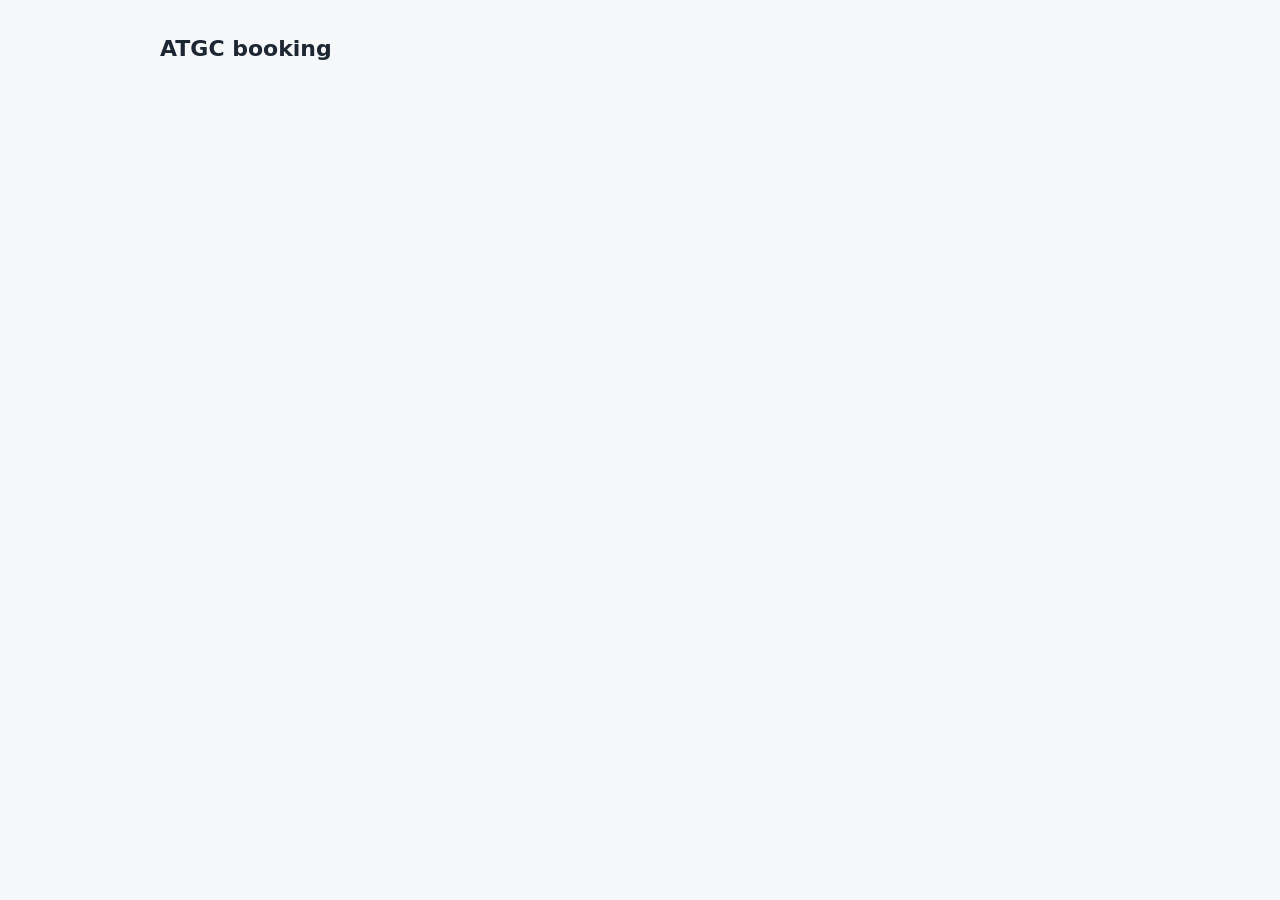
==== src/index.html @ 30f617f4 "The ATGC booking page: its shell, its sealing, and the checks that keep it safe to publish A public " ====
<!doctype html>
<html lang="en">
<head>
<meta charset="utf-8">
<meta name="viewport" content="width=device-width, initial-scale=1">
<title>ATGC booking</title>
<link rel="stylesheet" href="assets/page.css">
</head>
<body>
<main>
  <h1>ATGC booking</h1>
</main>
<script src="config.js"></script>
<script src="assets/seal.js"></script>
</body>
</html>
---- src/assets/page.css ----
:root {
  --ink: #1d2733;
  --muted: #5b6875;
  --line: #d9dee4;
  --ground: #f6f7f9;
  --accent: #0b5cad;
}

* { box-sizing: border-box; }

body {
  margin: 0;
  padding-inline: 16px;
  background: var(--ground);
  color: var(--ink);
  font: 15px/1.5 system-ui, -apple-system, "Segoe UI", Arial, sans-serif;
}

main {
  max-width: 960px;
  margin: 0 auto;
  padding-block: 32px;
}

h1 { font-size: 22px; font-weight: 600; margin: 0 0 24px; }
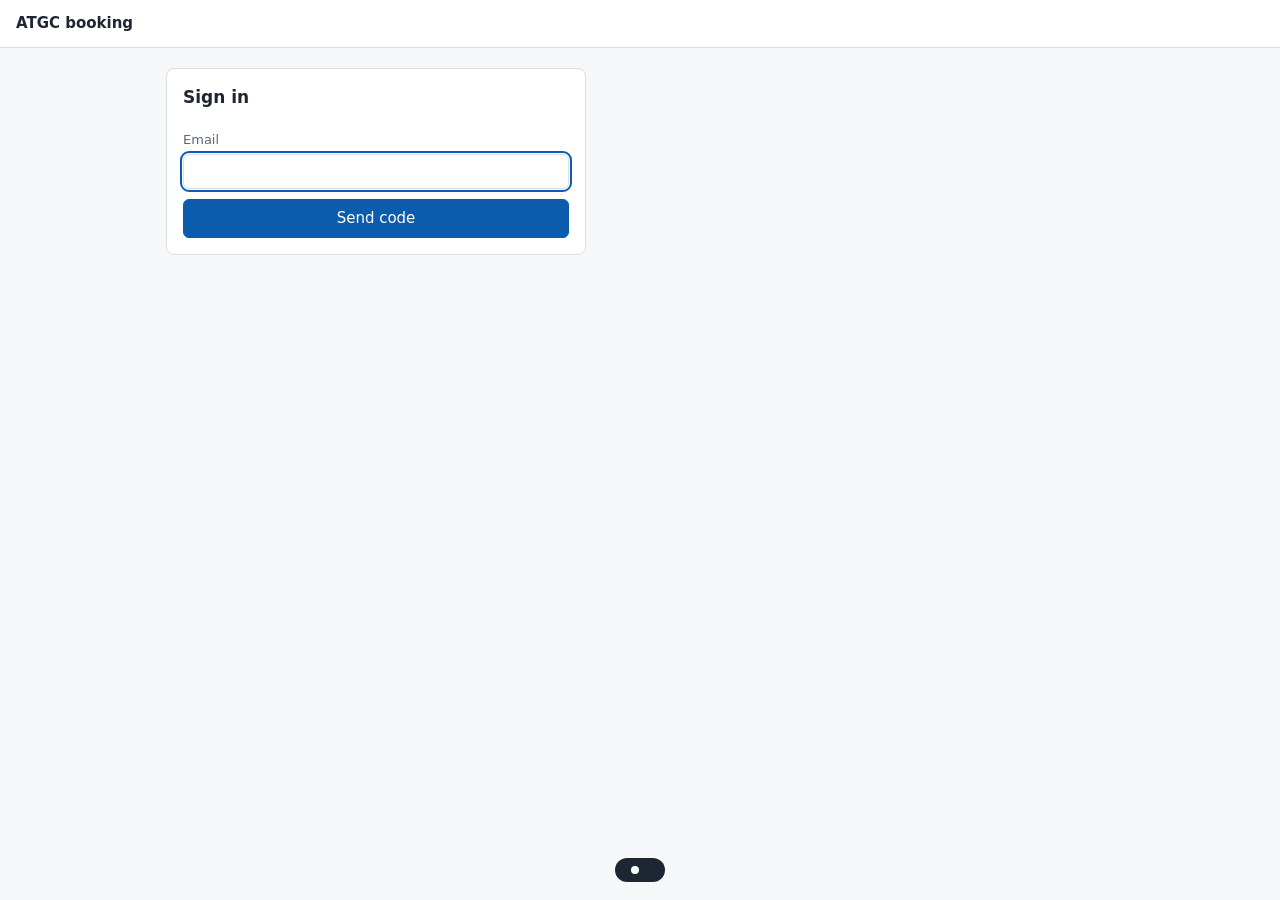
==== commit c1e3faa0: "The page: sign in by emailed code, groups, and Sanger orders Sign in with an emailed code; the brows" ====
--- a/src/index.html
+++ b/src/index.html
@@ -7,10 +7,14 @@
 <link rel="stylesheet" href="assets/page.css">
 </head>
 <body>
-<main>
-  <h1>ATGC booking</h1>
-</main>
+<header class="bar">
+  <span class="brand">ATGC booking</span>
+  <span id="who" class="who"></span>
+</header>
+<main id="app" aria-live="polite"></main>
+<div id="busy" class="busy" hidden><span class="dot"></span><span id="busy-text"></span></div>
 <script src="config.js"></script>
 <script src="assets/seal.js"></script>
+<script src="assets/app.js"></script>
 </body>
 </html>
--- a/src/assets/page.css
+++ b/src/assets/page.css
@@ -3,23 +3,86 @@
   --muted: #5b6875;
   --line: #d9dee4;
   --ground: #f6f7f9;
+  --card: #ffffff;
   --accent: #0b5cad;
+  --accent-ink: #ffffff;
+  --bad: #b3261e;
+  --good: #1e7a3c;
 }
 
 * { box-sizing: border-box; }
 
 body {
   margin: 0;
-  padding-inline: 16px;
   background: var(--ground);
   color: var(--ink);
   font: 15px/1.5 system-ui, -apple-system, "Segoe UI", Arial, sans-serif;
 }
 
-main {
-  max-width: 960px;
-  margin: 0 auto;
-  padding-block: 32px;
+.bar {
+  display: flex; align-items: center; justify-content: space-between; gap: 12px;
+  padding: 12px 16px; background: var(--card); border-bottom: 1px solid var(--line);
+}
+.brand { font-weight: 600; }
+.who { color: var(--muted); font-size: 13px; display: flex; gap: 10px; align-items: center; }
+
+main { max-width: 980px; margin: 0 auto; padding: 20px 16px 60px; }
+
+h2 { font-size: 17px; font-weight: 600; margin: 24px 0 10px; }
+h2:first-child { margin-top: 0; }
+
+.card {
+  background: var(--card); border: 1px solid var(--line); border-radius: 8px;
+  padding: 16px; margin-bottom: 14px;
 }
 
-h1 { font-size: 22px; font-weight: 600; margin: 0 0 24px; }
+.row { display: flex; flex-wrap: wrap; gap: 10px; align-items: center; }
+.stack { display: grid; gap: 10px; max-width: 420px; }
+.muted { color: var(--muted); }
+.small { font-size: 13px; }
+
+label { display: grid; gap: 4px; font-size: 13px; color: var(--muted); }
+input, select {
+  font: inherit; color: var(--ink); background: var(--card);
+  border: 1px solid var(--line); border-radius: 6px; padding: 7px 9px; min-width: 0;
+}
+input:focus, select:focus { outline: 2px solid var(--accent); outline-offset: 1px; }
+
+button {
+  font: inherit; border-radius: 6px; padding: 7px 14px; cursor: pointer;
+  border: 1px solid var(--line); background: var(--card); color: var(--ink);
+}
+button.primary { background: var(--accent); border-color: var(--accent); color: var(--accent-ink); }
+button.link { border: 0; background: none; color: var(--accent); padding: 0; }
+button:disabled { opacity: .5; cursor: default; }
+
+a { color: var(--accent); }
+
+.error { color: var(--bad); margin: 8px 0 0; }
+
+.status {
+  display: inline-block; font-size: 12px; padding: 1px 8px; border-radius: 10px;
+  background: var(--ground); border: 1px solid var(--line); color: var(--muted);
+}
+.status.approved, .status.completed { color: var(--good); border-color: var(--good); }
+.status.pending, .status.new { color: var(--accent); border-color: var(--accent); }
+.status.refused, .status.cancelled { color: var(--bad); border-color: var(--bad); }
+
+.table-wrap { overflow-x: auto; }
+table { border-collapse: collapse; width: 100%; font-size: 14px; }
+th, td { text-align: left; padding: 6px 8px; border-bottom: 1px solid var(--line); vertical-align: top; }
+th { color: var(--muted); font-weight: 500; font-size: 12px; }
+td input, td select { width: 100%; }
+td.narrow { width: 90px; }
+
+.busy {
+  position: fixed; left: 50%; bottom: 18px; transform: translateX(-50%);
+  background: var(--ink); color: #fff; border-radius: 20px; padding: 8px 16px;
+  display: flex; gap: 10px; align-items: center; font-size: 13px;
+}
+.dot { width: 8px; height: 8px; border-radius: 50%; background: #fff; animation: pulse 1s infinite; }
+@keyframes pulse { 50% { opacity: .2; } }
+
+@media (max-width: 600px) {
+  .bar { flex-wrap: wrap; }
+}
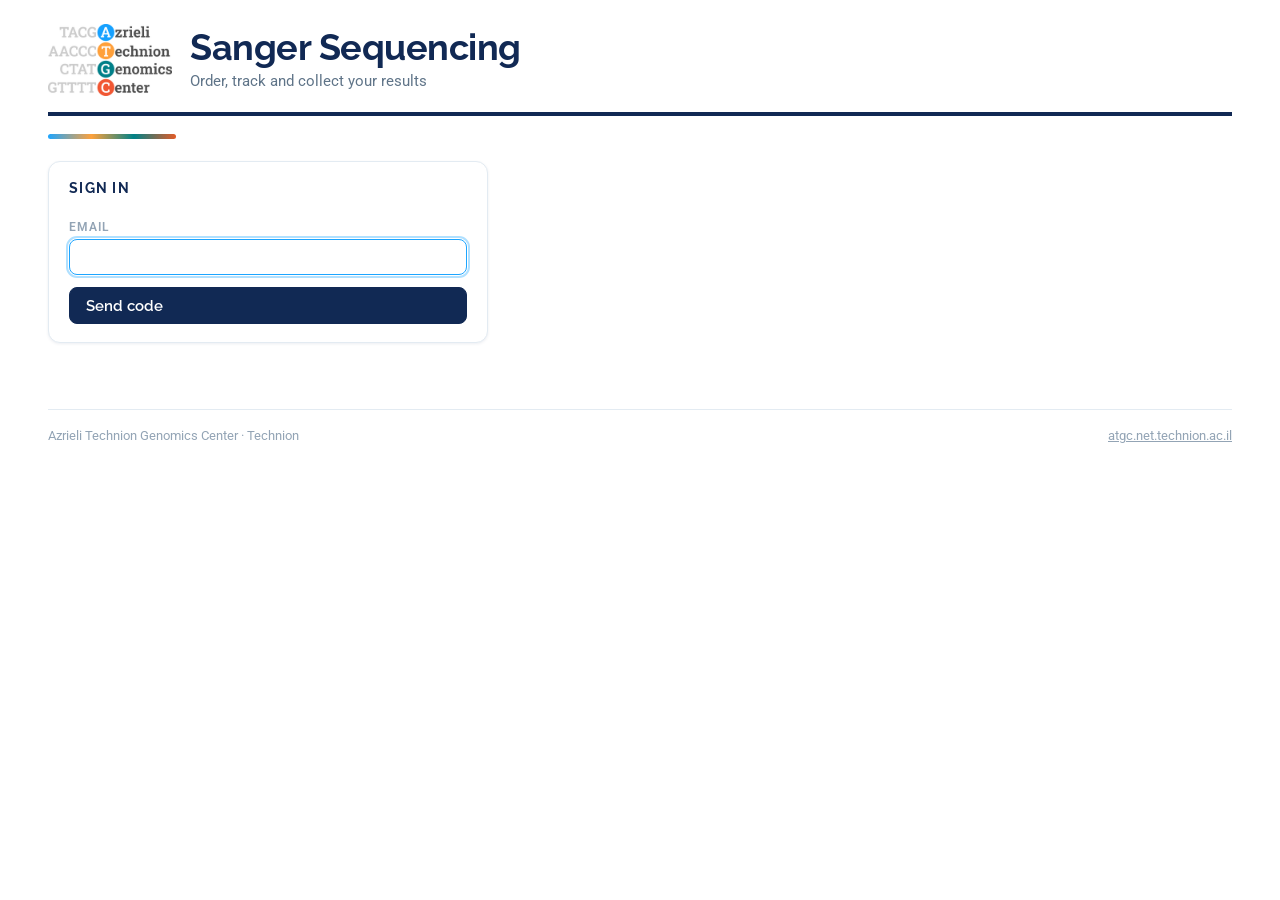
==== commit 5ad92c2d: "The page in Mock A: the forms' masthead and rule, tabs, orders with their steps Co-Authored-By: Clau" ====
--- a/src/index.html
+++ b/src/index.html
@@ -4,14 +4,26 @@
 <meta charset="utf-8">
 <meta name="viewport" content="width=device-width, initial-scale=1">
 <title>ATGC booking</title>
+<link rel="preconnect" href="https://fonts.googleapis.com">
+<link rel="preconnect" href="https://fonts.gstatic.com" crossorigin>
+<link rel="stylesheet" href="https://fonts.googleapis.com/css2?family=Raleway:wght@400;600;700&family=Roboto:wght@300;400;500;700&family=IBM+Plex+Mono:wght@400;500&display=swap">
 <link rel="stylesheet" href="assets/page.css">
 </head>
 <body>
-<header class="bar">
-  <span class="brand">ATGC booking</span>
-  <span id="who" class="who"></span>
-</header>
-<main id="app" aria-live="polite"></main>
+<div class="page">
+  <header class="masthead">
+    <img class="logo" src="assets/atgc_logo.png" alt="Azrieli Technion Genomics Center">
+    <h1>Sanger Sequencing<span>Order, track and collect your results</span></h1>
+    <div id="who" class="who"></div>
+  </header>
+  <nav id="tabs" class="maintabs" hidden></nav>
+  <div class="rule"></div>
+  <main id="app" aria-live="polite"></main>
+  <footer class="foot">
+    <span>Azrieli Technion Genomics Center · Technion</span>
+    <a href="https://atgc.net.technion.ac.il/" target="_blank" rel="noopener">atgc.net.technion.ac.il</a>
+  </footer>
+</div>
 <div id="busy" class="busy" hidden><span class="dot"></span><span id="busy-text"></span></div>
 <script src="config.js"></script>
 <script src="assets/seal.js"></script>
--- a/src/assets/page.css
+++ b/src/assets/page.css
@@ -1,88 +1,241 @@
+/* The ATGC booking page — Mock A (design/booking/mock-a-website.html, chosen
+   2026-09-22): a sibling of the submission forms. The website's own tokens
+   (SubmissionForm/dist/assets/tokens.css): Raleway and Roboto, navy headings,
+   the logo's four colours and its rule. */
 :root {
-  --ink: #1d2733;
-  --muted: #5b6875;
-  --line: #d9dee4;
-  --ground: #f6f7f9;
+  --ink: #262626;
+  --navy: #112954;
+  --muted: #5f7488;
+  --faint: #93a4b5;
+  --line: #e3ebf2;
+  --soft-line: #eef3f7;
+  --ground: #f6f9fc;
   --card: #ffffff;
-  --accent: #0b5cad;
+  --a: #1da5ff;          /* logo A */
+  --t: #fda13c;          /* logo T */
+  --g: #008187;          /* logo G */
+  --c: #e35b27;          /* logo C */
+  --accent: var(--navy);
   --accent-ink: #ffffff;
-  --bad: #b3261e;
-  --good: #1e7a3c;
+  --link: #0b7fd0;
+  --bad: #c4321b;
+  --good: #1c7a4d;
+  --radius: 12px;
+  --shadow: 0 1px 3px rgba(17, 41, 84, .08);
+  --sans: Roboto, -apple-system, BlinkMacSystemFont, "Segoe UI", sans-serif;
+  --display: Raleway, Roboto, "Segoe UI", sans-serif;
+  --mono: "IBM Plex Mono", ui-monospace, Consolas, monospace;
 }
 
 * { box-sizing: border-box; }
+/* Anything hidden stays hidden, whatever display its own rule gives it. */
+[hidden] { display: none !important; }
 
 body {
-  margin: 0;
-  background: var(--ground);
-  color: var(--ink);
-  font: 15px/1.5 system-ui, -apple-system, "Segoe UI", Arial, sans-serif;
-}
-
-.bar {
-  display: flex; align-items: center; justify-content: space-between; gap: 12px;
-  padding: 12px 16px; background: var(--card); border-bottom: 1px solid var(--line);
-}
-.brand { font-weight: 600; }
-.who { color: var(--muted); font-size: 13px; display: flex; gap: 10px; align-items: center; }
-
-main { max-width: 980px; margin: 0 auto; padding: 20px 16px 60px; }
-
-h2 { font-size: 17px; font-weight: 600; margin: 24px 0 10px; }
+  margin: 0; background: var(--card); color: var(--ink);
+  font: 400 15.5px/1.55 var(--sans); -webkit-font-smoothing: antialiased;
+}
+.page { max-width: 1240px; margin: 0 auto; padding: 0 28px; }
+
+/* ── the forms' masthead ─────────────────────────────────────────────────── */
+.masthead {
+  display: flex; align-items: center; gap: 18px;
+  padding: 24px 0 16px; border-bottom: 4px solid var(--navy);
+}
+.masthead .logo { height: 72px; width: auto; }
+.masthead h1 {
+  margin: 0; flex: 1; font: 700 36px/1.1 var(--display); color: var(--navy); letter-spacing: -.5px;
+}
+.masthead h1 span { display: block; margin-top: 4px; font: 400 15px/1.4 var(--sans); color: var(--muted); letter-spacing: 0; }
+.who { display: flex; flex-direction: column; align-items: flex-end; gap: 3px; font-size: 14px; color: var(--muted); }
+.who button.link { font-size: 14px; }
+
+nav.maintabs { display: flex; gap: 26px; margin: 16px 0 0; border-bottom: 1px solid var(--line); }
+nav.maintabs button {
+  border: 0; background: none; border-radius: 0; padding: 10px 0; margin-bottom: -1px;
+  font: 600 15px var(--display); color: var(--muted); border-bottom: 3px solid transparent;
+}
+nav.maintabs button.on { color: var(--navy); border-bottom-color: var(--a); }
+nav.maintabs .badge {
+  display: inline-block; min-width: 20px; padding: 0 6px; margin-left: 6px; border-radius: 10px;
+  background: var(--c); color: #fff; font: 500 12px/20px var(--sans); text-align: center;
+}
+.rule {
+  height: 5px; width: 128px; border-radius: 3px; margin: 18px 0 22px;
+  background: linear-gradient(90deg, var(--a), var(--t) 34%, var(--g) 67%, var(--c));
+}
+
+main { padding: 0 0 50px; }
+footer.foot {
+  display: flex; justify-content: space-between; flex-wrap: wrap; gap: 10px;
+  padding: 16px 0 26px; border-top: 1px solid var(--line); color: var(--faint); font-size: 13px;
+}
+footer.foot a { color: var(--faint); }
+
+h2 {
+  font: 700 14px var(--display); text-transform: uppercase; letter-spacing: .09em;
+  color: var(--navy); margin: 26px 0 12px;
+}
 h2:first-child { margin-top: 0; }
 
+.grid { display: grid; grid-template-columns: minmax(0, 1fr) 320px; gap: 28px; align-items: start; }
 .card {
-  background: var(--card); border: 1px solid var(--line); border-radius: 8px;
-  padding: 16px; margin-bottom: 14px;
-}
+  background: var(--card); border: 1px solid var(--line); border-radius: var(--radius);
+  box-shadow: var(--shadow); padding: 18px 20px; margin-bottom: 16px;
+}
+.card.accent { border-left: 4px solid var(--a); }
+.card.plain { background: var(--ground); border: 0; box-shadow: none; }
+.cta { display: flex; justify-content: space-between; align-items: center; gap: 16px; flex-wrap: wrap; }
+.cta b { display: block; font: 700 14px var(--display); text-transform: uppercase; letter-spacing: .09em; color: var(--navy); }
 
 .row { display: flex; flex-wrap: wrap; gap: 10px; align-items: center; }
-.stack { display: grid; gap: 10px; max-width: 420px; }
+.stack { display: grid; gap: 12px; max-width: 440px; }
 .muted { color: var(--muted); }
-.small { font-size: 13px; }
-
-label { display: grid; gap: 4px; font-size: 13px; color: var(--muted); }
-input, select {
-  font: inherit; color: var(--ink); background: var(--card);
-  border: 1px solid var(--line); border-radius: 6px; padding: 7px 9px; min-width: 0;
-}
-input:focus, select:focus { outline: 2px solid var(--accent); outline-offset: 1px; }
-
-button {
-  font: inherit; border-radius: 6px; padding: 7px 14px; cursor: pointer;
-  border: 1px solid var(--line); background: var(--card); color: var(--ink);
-}
-button.primary { background: var(--accent); border-color: var(--accent); color: var(--accent-ink); }
-button.link { border: 0; background: none; color: var(--accent); padding: 0; }
-button:disabled { opacity: .5; cursor: default; }
-
-a { color: var(--accent); }
+.small { font-size: 13.5px; }
+.grow { flex: 1; }
+.nowrap { flex-wrap: nowrap; gap: 4px; }
+
+label {
+  display: grid; gap: 5px; font: 600 11.5px var(--sans); letter-spacing: .08em;
+  text-transform: uppercase; color: var(--faint);
+}
+input, select, textarea {
+  font: 400 15px var(--sans); letter-spacing: 0; text-transform: none; color: var(--ink);
+  background: #fff; border: 1px solid var(--line); border-radius: 8px; padding: 8px 10px; min-width: 0;
+}
+input:focus, select:focus, textarea:focus { outline: 2px solid rgba(29, 165, 255, .35); outline-offset: 1px; border-color: var(--a); }
+textarea { width: 100%; resize: vertical; }
+label.tick {
+  display: flex; flex-direction: row; align-items: center; gap: 8px;
+  font: 400 14.5px var(--sans); letter-spacing: 0; text-transform: none; color: var(--ink);
+}
+label.tick input { width: auto; }
+
+button, a.button {
+  font: 600 14.5px var(--display); border-radius: 8px; padding: 9px 16px; cursor: pointer;
+  border: 1px solid var(--line); background: #fff; color: var(--navy); text-decoration: none;
+  display: inline-flex; align-items: center; gap: 8px;
+}
+button.primary { background: var(--navy); border-color: var(--navy); color: #fff; }
+button.primary:hover { background: #0b1d3d; }
+button.link {
+  border: 0; background: none; color: var(--link); padding: 0; font: 500 14px var(--sans);
+}
+button.danger { background: #fff; border-color: #f3c9c9; color: var(--c); }
+button:disabled { opacity: .45; cursor: default; }
+a { color: var(--link); }
 
 .error { color: var(--bad); margin: 8px 0 0; }
 
 .status {
-  display: inline-block; font-size: 12px; padding: 1px 8px; border-radius: 10px;
-  background: var(--ground); border: 1px solid var(--line); color: var(--muted);
-}
-.status.approved, .status.completed { color: var(--good); border-color: var(--good); }
-.status.pending, .status.new { color: var(--accent); border-color: var(--accent); }
-.status.refused, .status.cancelled { color: var(--bad); border-color: var(--bad); }
+  display: inline-block; padding: 2px 10px; border-radius: 999px; font: 500 12.5px var(--sans);
+  background: var(--ground); color: var(--muted);
+}
+.status.new, .status.pending { background: rgba(29, 165, 255, .12); color: #0b6fb0; }
+.status.started { background: rgba(253, 161, 60, .18); color: #8a5a08; }
+.status.in-process { background: rgba(0, 129, 135, .12); color: var(--g); }
+.status.completed, .status.approved { background: #e9f6ef; color: var(--good); }
+.status.refused, .status.cancelled { background: #fdf0ed; color: var(--bad); }
 
 .table-wrap { overflow-x: auto; }
-table { border-collapse: collapse; width: 100%; font-size: 14px; }
-th, td { text-align: left; padding: 6px 8px; border-bottom: 1px solid var(--line); vertical-align: top; }
-th { color: var(--muted); font-weight: 500; font-size: 12px; }
+table { border-collapse: collapse; width: 100%; font-size: 14.5px; }
+th, td { text-align: left; padding: 10px; border-bottom: 1px solid var(--soft-line); vertical-align: middle; }
+tr:last-child td { border-bottom: 0; }
+th {
+  font: 600 11.5px var(--sans); letter-spacing: .08em; text-transform: uppercase; color: var(--faint);
+  border-bottom: 1px solid var(--line); white-space: nowrap;
+}
 td input, td select { width: 100%; }
-td.narrow { width: 90px; }
+td.narrow { min-width: 80px; }
+table.lines td, table.lines th { text-align: center; }
+table.lines td.comment { min-width: 150px; text-align: left; }
+table.form td:nth-child(5), table.form td:nth-child(10) { min-width: 170px; }
+table.form td:nth-child(3) { min-width: 130px; }
+table.form td:nth-child(9) { min-width: 90px; }
+
+/* ── order cards: where each order is ───────────────────────────────────── */
+.order-head { display: flex; flex-wrap: wrap; gap: 12px; align-items: center; }
+.order-head strong { font: 500 15px var(--mono); color: var(--navy); }
+.steps { display: flex; margin: 14px 0 6px; }
+.step { flex: 1; position: relative; padding-top: 20px; font: 500 12.5px var(--sans); color: var(--faint); }
+.step::before { content: ""; position: absolute; top: 6px; left: 0; right: 0; height: 3px; background: var(--line); }
+.step::after {
+  content: ""; position: absolute; top: 0; left: 0; width: 15px; height: 15px; border-radius: 50%;
+  background: #fff; border: 3px solid var(--line);
+}
+.step.done { color: var(--navy); }
+.step.done::before { background: var(--g); }
+.step.done::after { border-color: var(--g); background: var(--g); }
+.step.now { color: var(--navy); font-weight: 700; }
+.step.now::after { border-color: var(--t); }
+
+/* ── the side column ────────────────────────────────────────────────────── */
+.folder { display: flex; gap: 14px; align-items: center; text-decoration: none; }
+.folder .ico {
+  width: 44px; height: 44px; border-radius: 10px; background: rgba(29, 165, 255, .12);
+  display: grid; place-items: center; color: var(--a); font-size: 22px;
+}
+.folder b { color: var(--navy); }
+.group-row { display: flex; justify-content: space-between; align-items: center; gap: 10px; padding: 9px 0; border-bottom: 1px solid var(--soft-line); }
+.group-row:last-child { border-bottom: 0; }
+.invite { border-left: 4px solid var(--c); }
+
+/* staff sub-tabs, inside the page */
+.tabs { margin-bottom: 16px; }
+button.tab { border-radius: 999px; padding: 6px 14px; }
+button.tab.on { background: var(--navy); border-color: var(--navy); color: #fff; }
+
+/* The tube picker: one box, a short list of your own tubes under it. */
+.picker { position: relative; }
+input.linked { border-color: var(--good); }
+.suggest {
+  position: fixed; z-index: 5; min-width: 280px; padding: 4px;
+  background: #fff; border: 1px solid var(--line); border-radius: 10px;
+  box-shadow: 0 12px 30px rgba(17, 41, 84, .14); text-align: left; max-height: 280px; overflow-y: auto;
+}
+.suggest .option { padding: 7px 10px; border-radius: 7px; cursor: pointer; white-space: nowrap; font-size: 14px; }
+.suggest .option strong { font: 500 13.5px var(--mono); color: var(--navy); }
+.suggest .option:hover, .suggest .option.active { background: var(--ground); }
+
+/* Labels: one 38 x 12 mm CRYO-TAG per printed page (DYMO LabelWriter 450). */
+#print-sheet { display: none; }
+@media print {
+  @page { size: 38mm 12mm; margin: 0; }
+  body { background: #fff; }
+  body > *:not(#print-sheet) { display: none !important; }
+  #print-sheet { display: block; }
+  .sticker {
+    width: 38mm; height: 12mm; display: flex; overflow: hidden; color: #000;
+    font-family: Arial, Helvetica, sans-serif; break-after: page; page-break-after: always;
+  }
+  .sticker-date {
+    writing-mode: vertical-rl; transform: rotate(180deg); font-size: 4.6pt;
+    width: 2.4mm; text-align: center; white-space: nowrap; overflow: hidden;
+  }
+  .sticker-text {
+    display: flex; flex-direction: column; justify-content: center; min-width: 0;
+    padding: 0 1mm 0 .8mm; line-height: 1.05;
+  }
+  .sticker-text b { font-size: 7.5pt; }
+  .sticker-text span { font-size: 6.5pt; white-space: nowrap; overflow: hidden; text-overflow: ellipsis; }
+}
 
 .busy {
   position: fixed; left: 50%; bottom: 18px; transform: translateX(-50%);
-  background: var(--ink); color: #fff; border-radius: 20px; padding: 8px 16px;
+  background: var(--navy); color: #fff; border-radius: 20px; padding: 8px 16px;
   display: flex; gap: 10px; align-items: center; font-size: 13px;
 }
 .dot { width: 8px; height: 8px; border-radius: 50%; background: #fff; animation: pulse 1s infinite; }
 @keyframes pulse { 50% { opacity: .2; } }
 
+@media (max-width: 860px) {
+  .grid { grid-template-columns: 1fr; }
+}
 @media (max-width: 600px) {
-  .bar { flex-wrap: wrap; }
-}
+  .page { padding: 0 16px; }
+  .masthead { flex-wrap: wrap; }
+  .masthead .logo { height: 54px; }
+  .masthead h1 { font-size: 28px; }
+  .who { align-items: flex-start; flex-direction: row; gap: 12px; width: 100%; }
+  nav.maintabs { gap: 18px; overflow-x: auto; }
+}
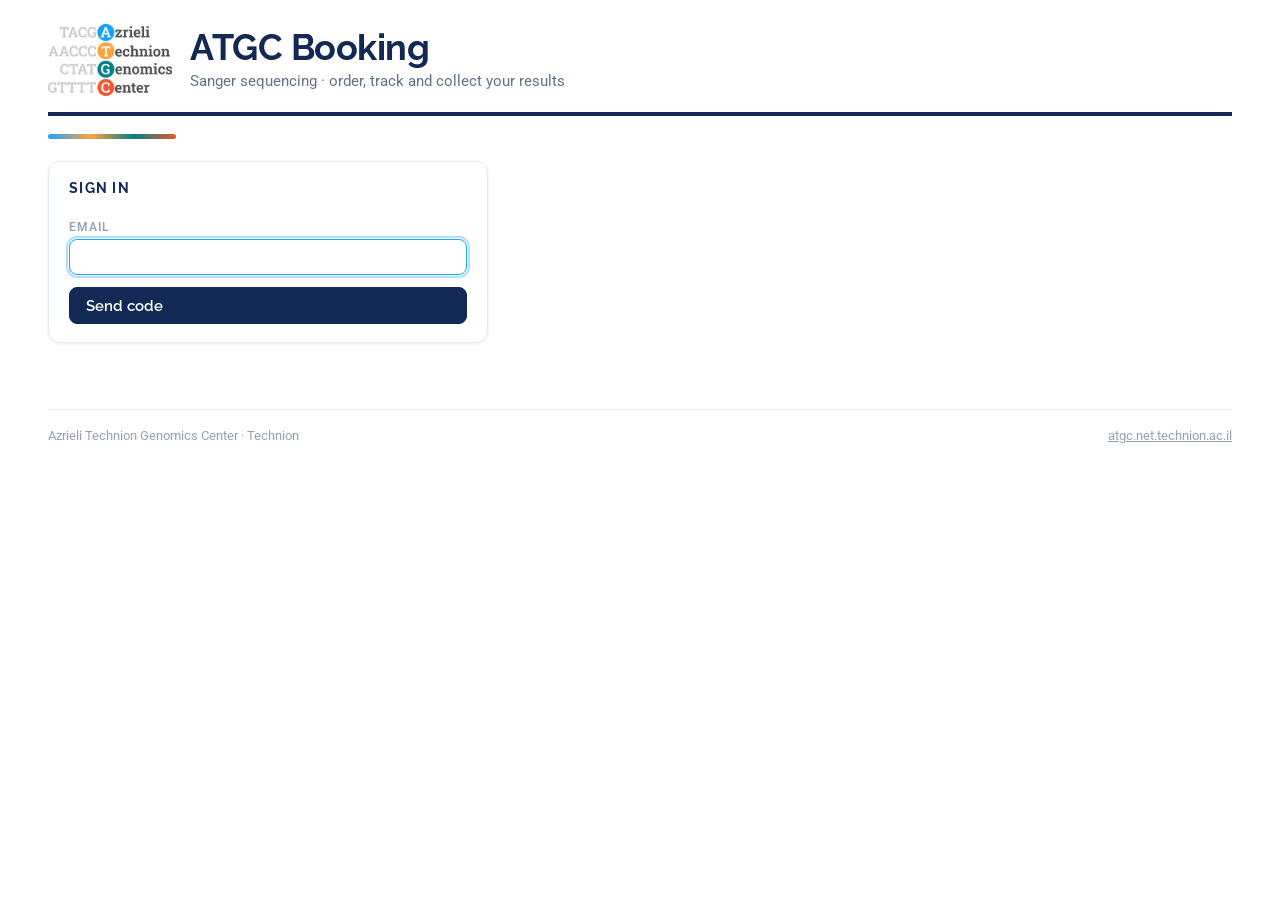
==== commit 08bd4f9b: "The app is called ATGC Booking Co-Authored-By: Claude Opus 5 <noreply@anthropic.com>" ====
--- a/src/index.html
+++ b/src/index.html
@@ -3,7 +3,7 @@
 <head>
 <meta charset="utf-8">
 <meta name="viewport" content="width=device-width, initial-scale=1">
-<title>ATGC booking</title>
+<title>ATGC Booking</title>
 <link rel="preconnect" href="https://fonts.googleapis.com">
 <link rel="preconnect" href="https://fonts.gstatic.com" crossorigin>
 <link rel="stylesheet" href="https://fonts.googleapis.com/css2?family=Raleway:wght@400;600;700&family=Roboto:wght@300;400;500;700&family=IBM+Plex+Mono:wght@400;500&display=swap">
@@ -13,7 +13,7 @@
 <div class="page">
   <header class="masthead">
     <img class="logo" src="assets/atgc_logo.png" alt="Azrieli Technion Genomics Center">
-    <h1>Sanger Sequencing<span>Order, track and collect your results</span></h1>
+    <h1>ATGC Booking<span>Sanger sequencing · order, track and collect your results</span></h1>
     <div id="who" class="who"></div>
   </header>
   <nav id="tabs" class="maintabs" hidden></nav>
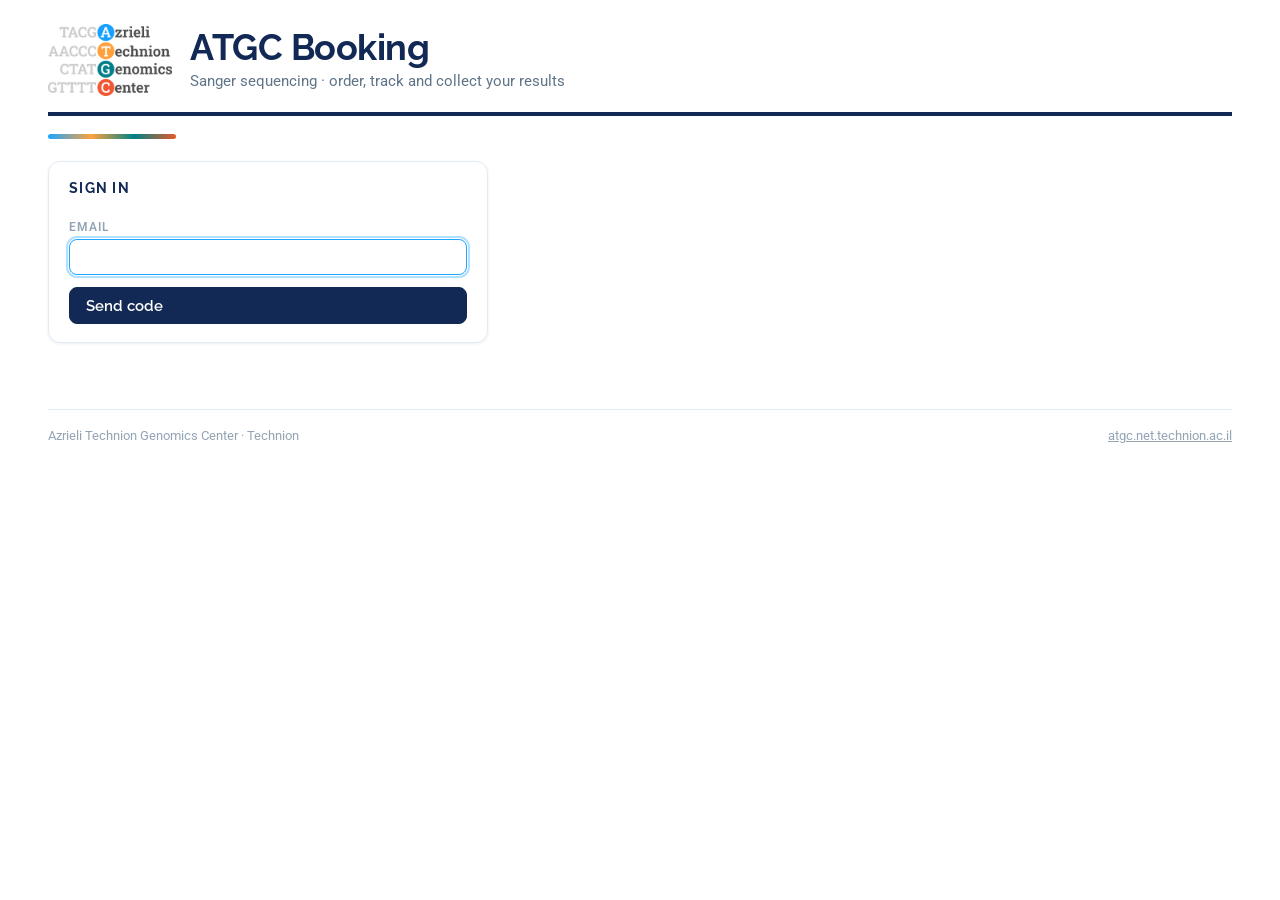
==== commit 78b88d7f: "Labels print straight to the lab's DYMO, where the computer has one Co-Authored-By: Claude Opus 5 <n" ====
--- a/src/index.html
+++ b/src/index.html
@@ -27,6 +27,7 @@
 <div id="busy" class="busy" hidden><span class="dot"></span><span id="busy-text"></span></div>
 <script src="config.js"></script>
 <script src="assets/seal.js"></script>
+<script src="assets/dymo.js"></script>
 <script src="assets/app.js"></script>
 </body>
 </html>
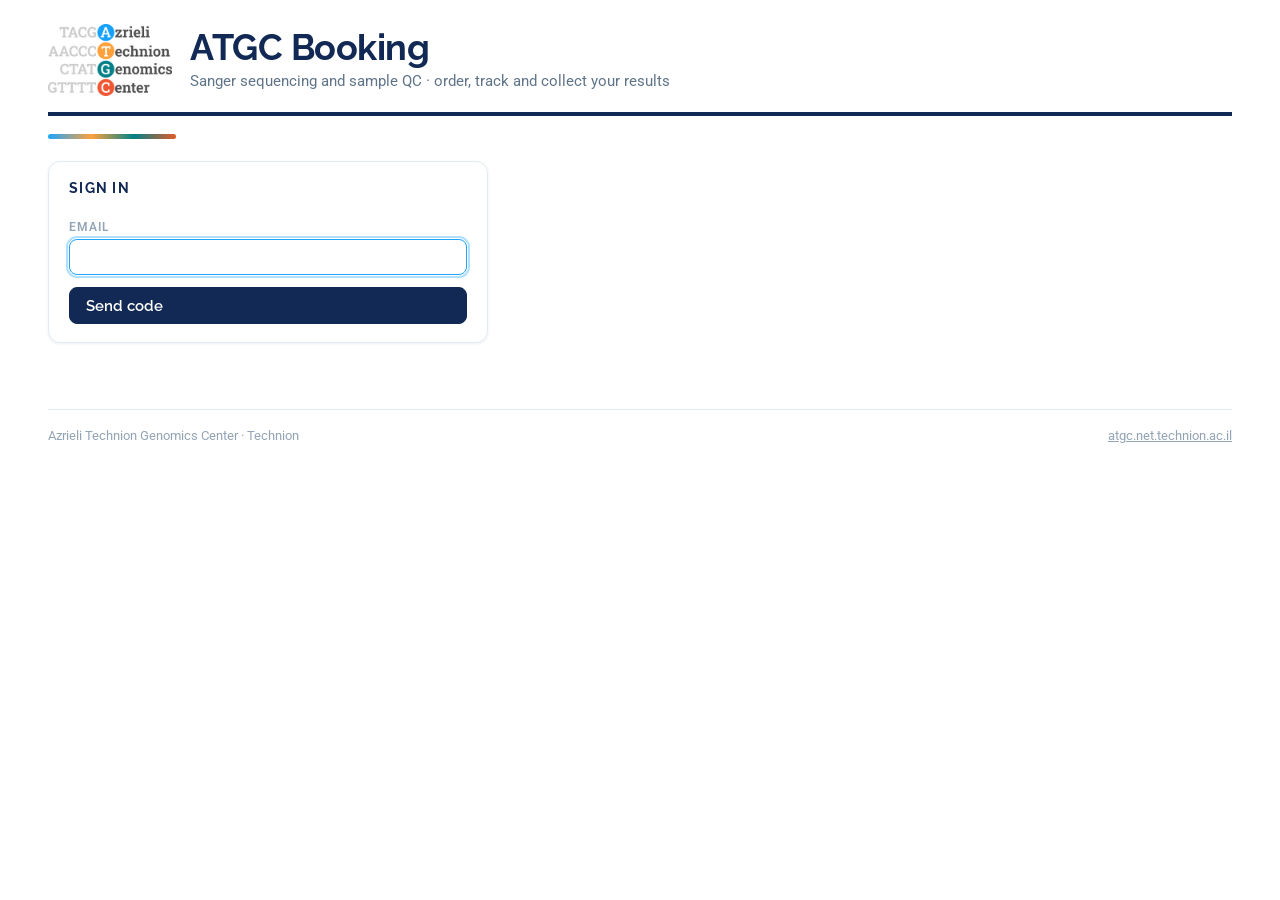
==== commit 02519b07: "Sample QC: the discard notice is ticked before ordering; submitted step; tagline names sample QC Co-" ====
--- a/src/index.html
+++ b/src/index.html
@@ -13,7 +13,7 @@
 <div class="page">
   <header class="masthead">
     <img class="logo" src="assets/atgc_logo.png" alt="Azrieli Technion Genomics Center">
-    <h1>ATGC Booking<span>Sanger sequencing · order, track and collect your results</span></h1>
+    <h1>ATGC Booking<span>Sanger sequencing and sample QC · order, track and collect your results</span></h1>
     <div id="who" class="who"></div>
   </header>
   <nav id="tabs" class="maintabs" hidden></nav>
--- a/src/assets/page.css
+++ b/src/assets/page.css
@@ -85,6 +85,15 @@
 }
 .card.accent { border-left: 4px solid var(--a); }
 .card.plain { background: var(--ground); border: 0; box-shadow: none; }
+/* What must not be missed on a form - QC samples do not come back. */
+.notice {
+  display: flex; gap: 12px; align-items: flex-start; cursor: pointer;
+  border-left: 4px solid var(--c); background: #fff3ec; border-radius: 8px;
+  padding: 12px 14px; margin: 4px 0 14px; color: var(--ink); line-height: 1.5;
+  font: 400 14.5px var(--sans); text-transform: none; letter-spacing: 0;
+}
+.notice input { width: 18px; height: 18px; margin: 3px 0 0; flex: none; }
+.notice b { color: #a5370f; }
 .cta { display: flex; justify-content: space-between; align-items: center; gap: 16px; flex-wrap: wrap; }
 .cta b { display: block; font: 700 14px var(--display); text-transform: uppercase; letter-spacing: .09em; color: var(--navy); }
 
@@ -149,7 +158,14 @@
 td.narrow { min-width: 80px; }
 table.lines td, table.lines th { text-align: center; }
 table.lines td.comment { min-width: 150px; text-align: left; }
-table.form td:nth-child(5), table.form td:nth-child(10) { min-width: 170px; }
+/* Template and primer name, the two boxes that need room to type in. */
+table.form td:nth-child(2), table.form td:nth-child(7) { min-width: 170px; }
+/* Read in from a CSV: red for a name that is not the researcher's, amber for
+   one that matches several of theirs and needs settling by date. */
+input.unknown, select.unknown { border-color: #d64545; background: #fff6f6; }
+input.ambiguous { border-color: #d69a45; background: #fffaf0; }
+.remark { margin-top: 8px; }
+.remark p { margin: 0 0 4px; }
 table.form td:nth-child(3) { min-width: 130px; }
 table.form td:nth-child(9) { min-width: 90px; }
 
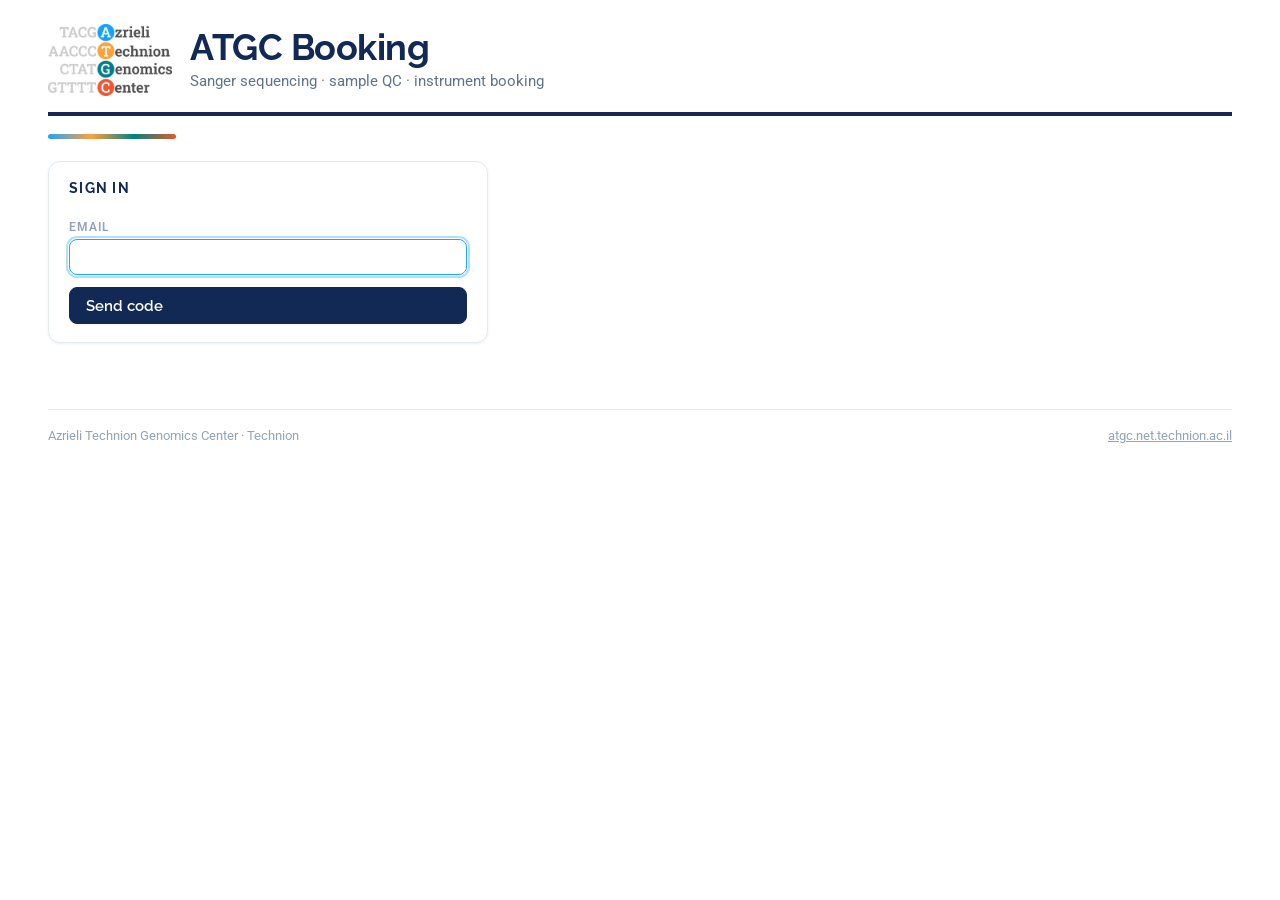
==== commit 43e4c6d4: "New order: Sanger, Sample QC and instruments apart; book an instrument from the page Co-Authored-By:" ====
--- a/src/index.html
+++ b/src/index.html
@@ -13,7 +13,7 @@
 <div class="page">
   <header class="masthead">
     <img class="logo" src="assets/atgc_logo.png" alt="Azrieli Technion Genomics Center">
-    <h1>ATGC Booking<span>Sanger sequencing and sample QC · order, track and collect your results</span></h1>
+    <h1>ATGC Booking<span>Sanger sequencing · sample QC · instrument booking</span></h1>
     <div id="who" class="who"></div>
   </header>
   <nav id="tabs" class="maintabs" hidden></nav>
--- a/src/assets/page.css
+++ b/src/assets/page.css
@@ -255,3 +255,33 @@
   .who { align-items: flex-start; flex-direction: row; gap: 12px; width: 100%; }
   nav.maintabs { gap: 18px; overflow-x: auto; }
 }
+
+/* The bench's results drop on a Sample QC order (2026-10-18). */
+.dropzone {
+  border: 2px dashed var(--line); border-radius: 10px; padding: 18px; text-align: center;
+  color: var(--muted); cursor: pointer; margin-bottom: 8px;
+}
+.dropzone:hover, .dropzone.over { border-color: var(--a); color: var(--navy); background: rgba(29, 165, 255, .06); }
+.status.submitted { background: rgba(253, 161, 60, .18); color: #8a5a08; }
+
+/* New order: three ways in (2026-10-18). */
+.tiles { display: grid; grid-template-columns: repeat(auto-fit, minmax(200px, 1fr)); gap: 12px; margin-bottom: 16px; }
+.tile {
+  display: grid; gap: 4px; text-align: left; padding: 16px 18px; border-radius: var(--radius);
+  background: var(--card); border: 1px solid var(--line); border-left: 4px solid var(--a);
+  box-shadow: var(--shadow); cursor: pointer; color: var(--ink);
+}
+.tile:nth-child(2) { border-left-color: var(--g); }
+.tile:nth-child(3) { border-left-color: var(--t); }
+.tile b { font: 700 14px var(--display); text-transform: uppercase; letter-spacing: .08em; color: var(--navy); }
+.tile:hover { border-color: var(--a); }
+
+/* Book an instrument: a week of it. */
+.week-nav { align-items: center; margin: 12px 0 6px; }
+table.week { table-layout: fixed; width: 100%; min-width: 560px; }
+table.week th { text-align: center; }
+table.week td { vertical-align: top; height: 72px; cursor: pointer; border: 1px solid var(--soft-line); padding: 4px; }
+table.week .on { background: rgba(29, 165, 255, .07); }
+.slot { font: 12px var(--mono); border-radius: 4px; padding: 2px 4px; margin-bottom: 3px; }
+.slot.taken { background: #eef1f5; color: var(--muted); }
+.slot.mine { background: rgba(0, 129, 135, .14); color: var(--g); font-weight: 600; }
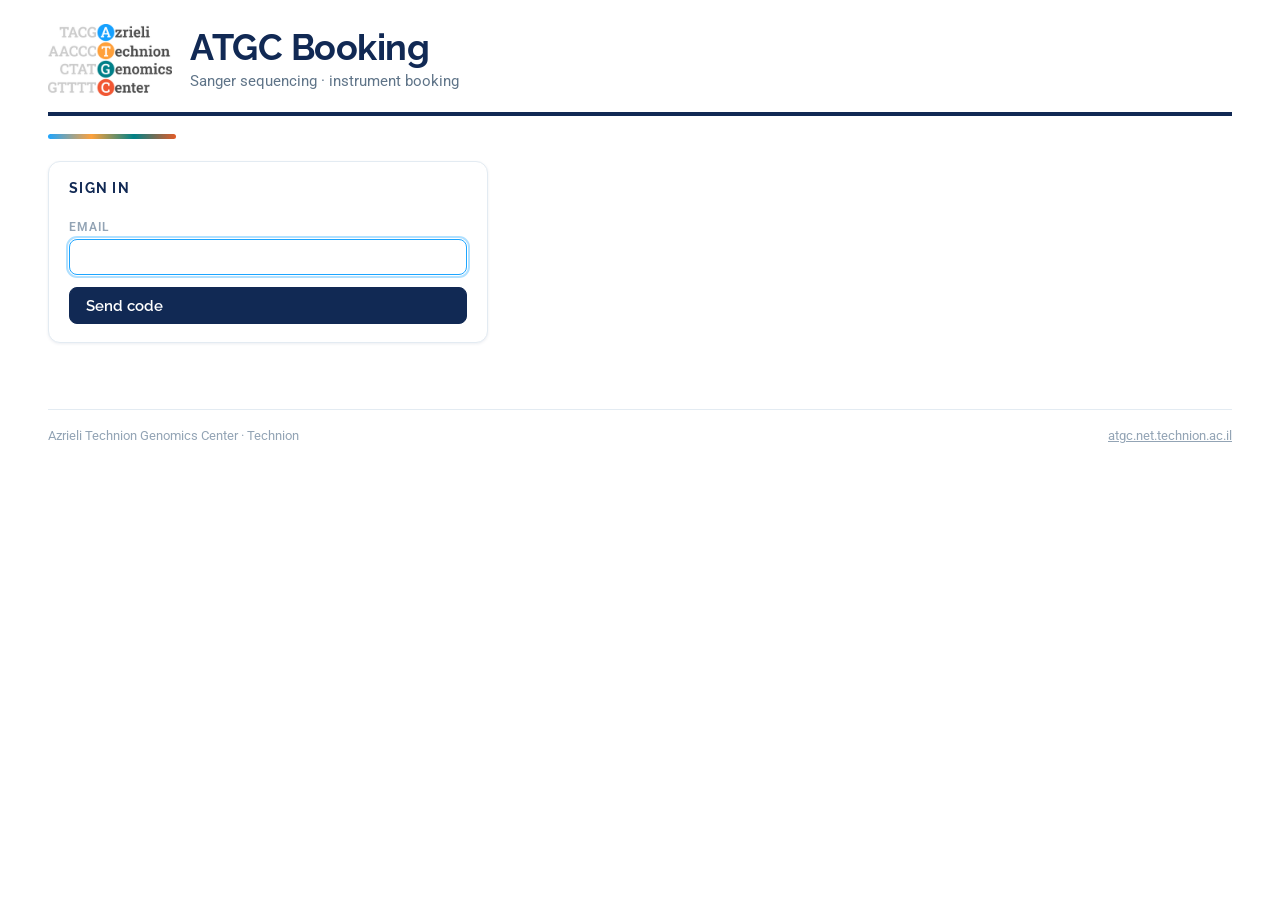
==== commit e673474b: "The tagline stops promising sample QC Researchers are not ordering QC here yet (2026-10-19) - it is " ====
--- a/src/index.html
+++ b/src/index.html
@@ -1,33 +1,33 @@
-<!doctype html>
-<html lang="en">
-<head>
-<meta charset="utf-8">
-<meta name="viewport" content="width=device-width, initial-scale=1">
-<title>ATGC Booking</title>
-<link rel="preconnect" href="https://fonts.googleapis.com">
-<link rel="preconnect" href="https://fonts.gstatic.com" crossorigin>
-<link rel="stylesheet" href="https://fonts.googleapis.com/css2?family=Raleway:wght@400;600;700&family=Roboto:wght@300;400;500;700&family=IBM+Plex+Mono:wght@400;500&display=swap">
-<link rel="stylesheet" href="assets/page.css">
-</head>
-<body>
-<div class="page">
-  <header class="masthead">
-    <img class="logo" src="assets/atgc_logo.png" alt="Azrieli Technion Genomics Center">
-    <h1>ATGC Booking<span>Sanger sequencing · sample QC · instrument booking</span></h1>
-    <div id="who" class="who"></div>
-  </header>
-  <nav id="tabs" class="maintabs" hidden></nav>
-  <div class="rule"></div>
-  <main id="app" aria-live="polite"></main>
-  <footer class="foot">
-    <span>Azrieli Technion Genomics Center · Technion</span>
-    <a href="https://atgc.net.technion.ac.il/" target="_blank" rel="noopener">atgc.net.technion.ac.il</a>
-  </footer>
-</div>
-<div id="busy" class="busy" hidden><span class="dot"></span><span id="busy-text"></span></div>
-<script src="config.js"></script>
-<script src="assets/seal.js"></script>
-<script src="assets/dymo.js"></script>
-<script src="assets/app.js"></script>
-</body>
-</html>
+<!doctype html>
+<html lang="en">
+<head>
+<meta charset="utf-8">
+<meta name="viewport" content="width=device-width, initial-scale=1">
+<title>ATGC Booking</title>
+<link rel="preconnect" href="https://fonts.googleapis.com">
+<link rel="preconnect" href="https://fonts.gstatic.com" crossorigin>
+<link rel="stylesheet" href="https://fonts.googleapis.com/css2?family=Raleway:wght@400;600;700&family=Roboto:wght@300;400;500;700&family=IBM+Plex+Mono:wght@400;500&display=swap">
+<link rel="stylesheet" href="assets/page.css">
+</head>
+<body>
+<div class="page">
+  <header class="masthead">
+    <img class="logo" src="assets/atgc_logo.png" alt="Azrieli Technion Genomics Center">
+    <h1>ATGC Booking<span>Sanger sequencing · instrument booking</span></h1>
+    <div id="who" class="who"></div>
+  </header>
+  <nav id="tabs" class="maintabs" hidden></nav>
+  <div class="rule"></div>
+  <main id="app" aria-live="polite"></main>
+  <footer class="foot">
+    <span>Azrieli Technion Genomics Center · Technion</span>
+    <a href="https://atgc.net.technion.ac.il/" target="_blank" rel="noopener">atgc.net.technion.ac.il</a>
+  </footer>
+</div>
+<div id="busy" class="busy" hidden><span class="dot"></span><span id="busy-text"></span></div>
+<script src="config.js"></script>
+<script src="assets/seal.js"></script>
+<script src="assets/dymo.js"></script>
+<script src="assets/app.js"></script>
+</body>
+</html>
